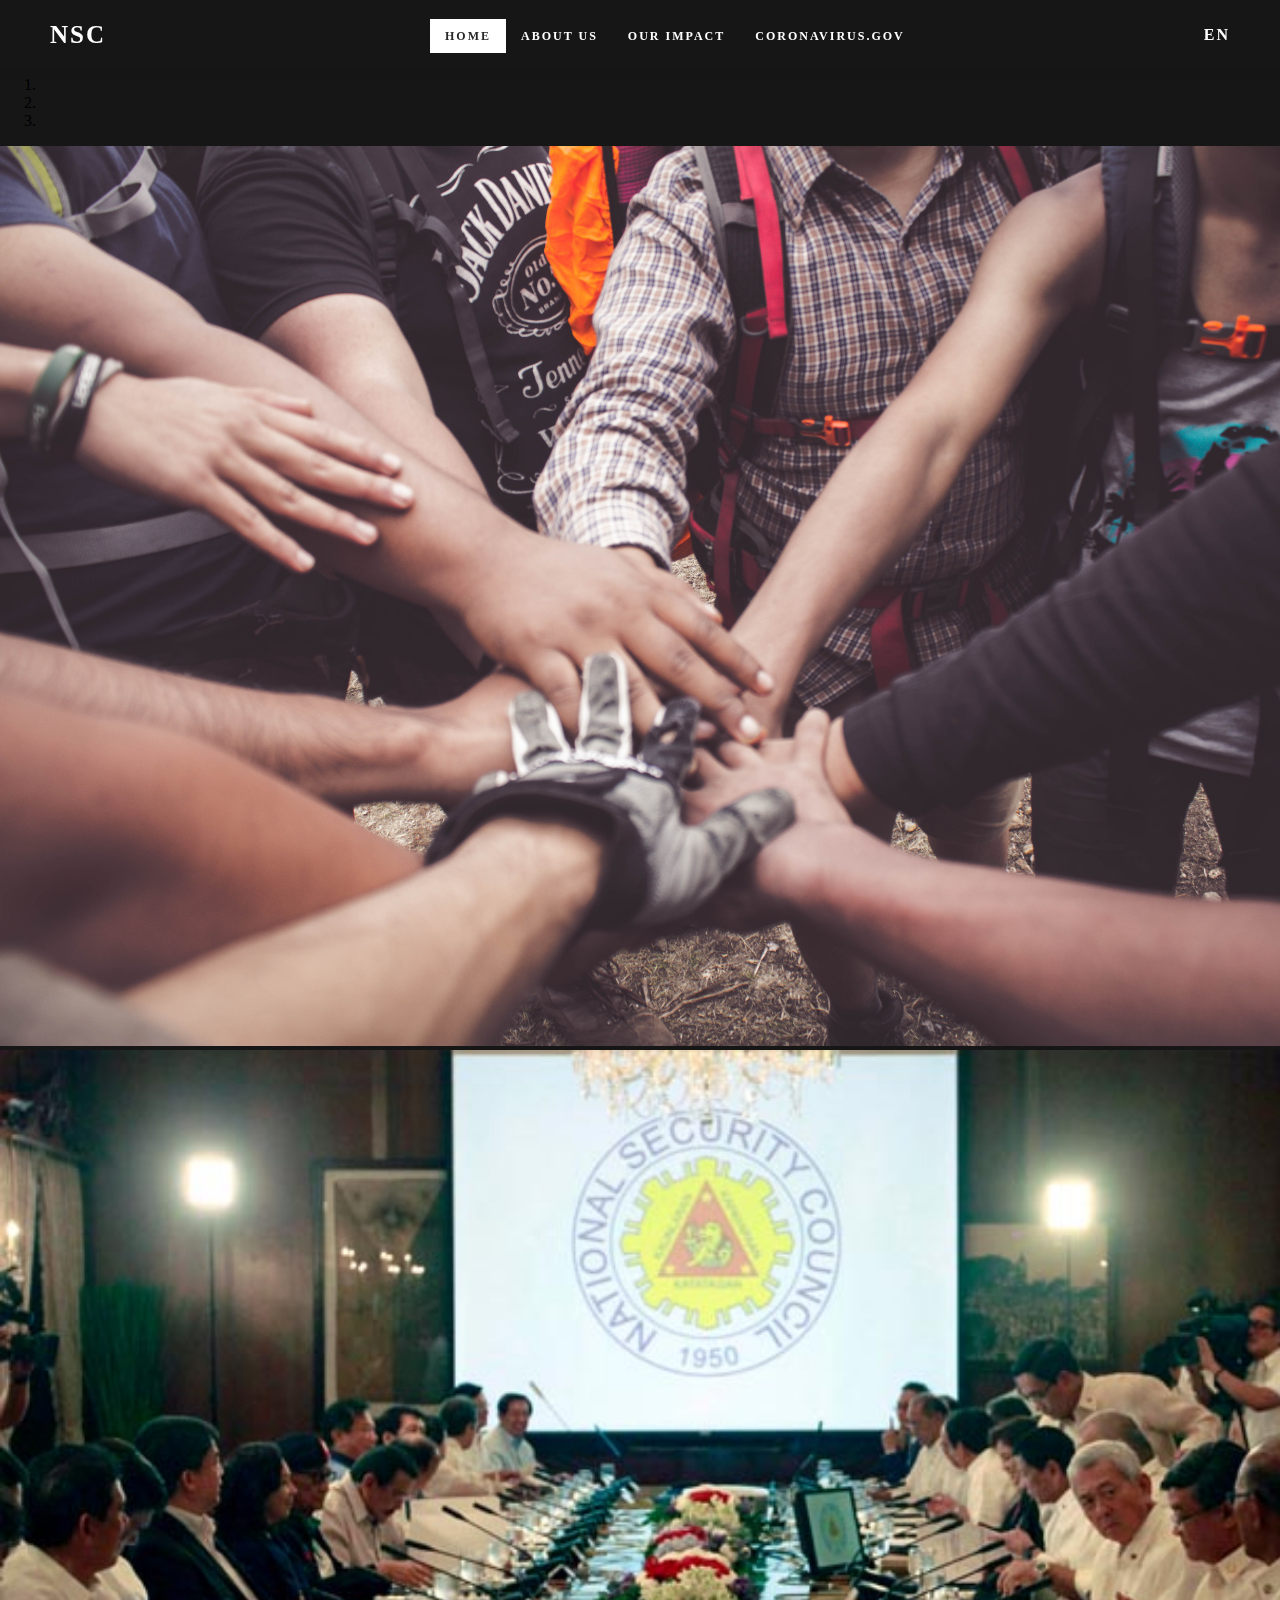
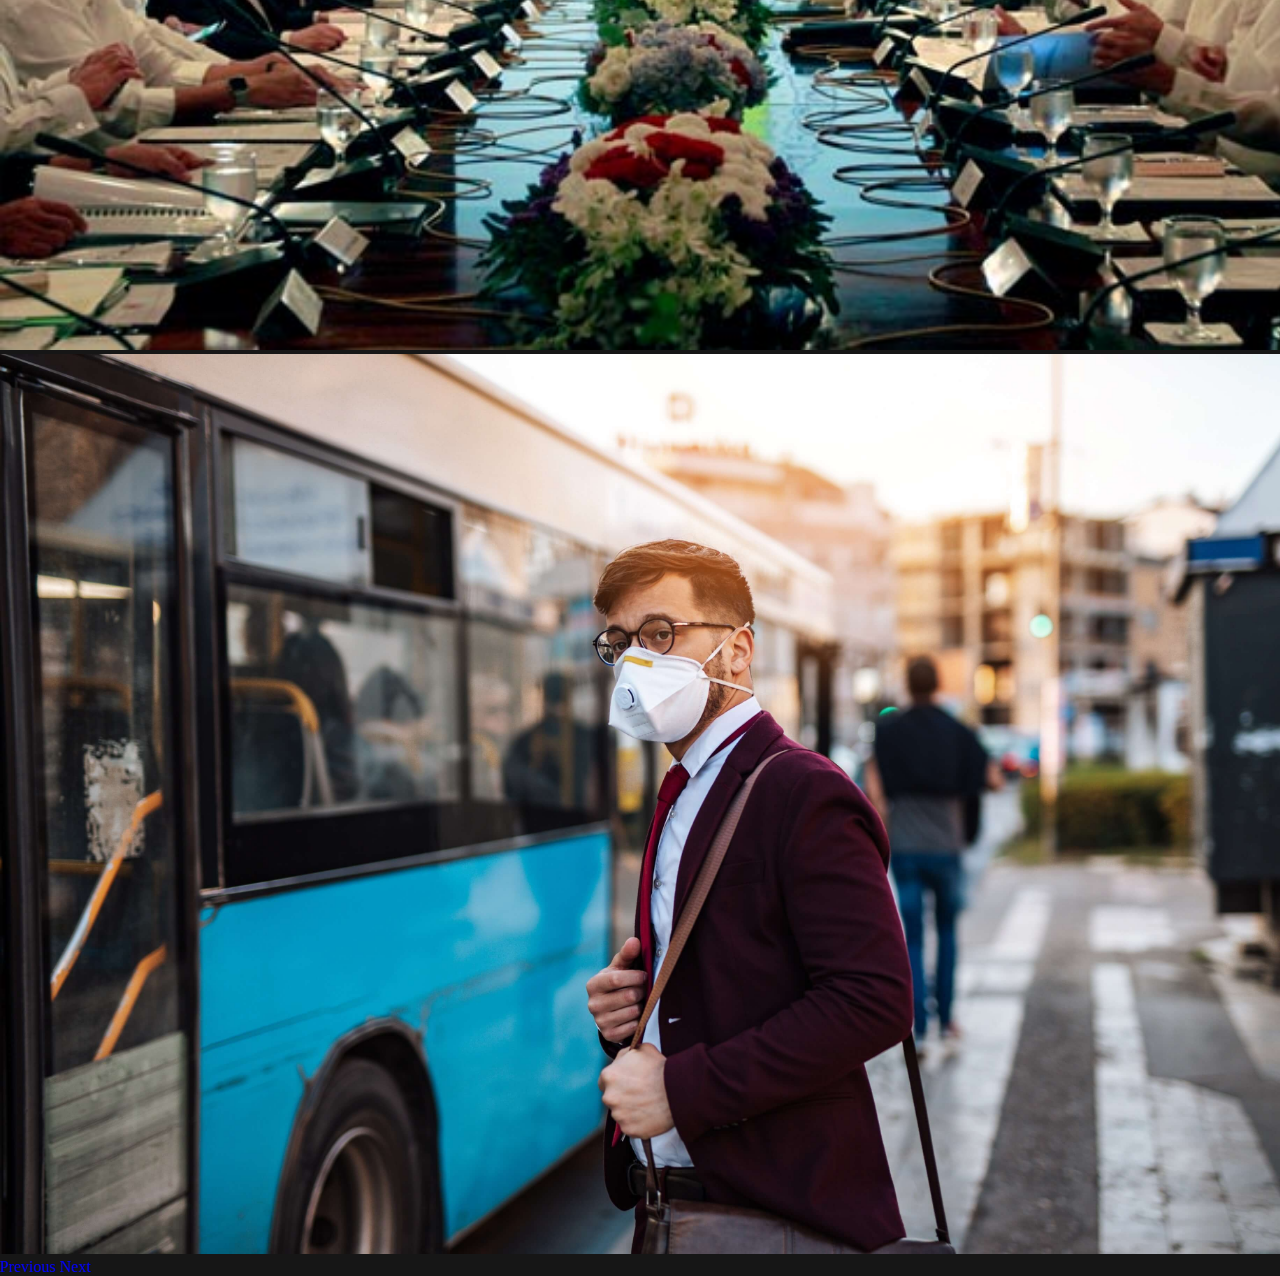
==== index.html @ 55506582 "Add files via upload" ====
<!DOCTYPE html>
<html lang="en">

<head>
    <!-- Required meta tags -->
    <meta charset="utf-8">
    <meta http-equiv="X-UA-Compatible" content="IE-edge">
    <meta name="viewport" content="width=device-width, initial-scale=1">

    <!-- Bootstrap CSS -->
    <link rel="stylesheet" href="https://stackpath.bootstrapcdn.com/bootstrap/5.0.0-alpha2/css/bootstrap.min.css" integrity="sha384-DhY6onE6f3zzKbjUPRc2hOzGAdEf4/Dz+WJwBvEYL/lkkIsI3ihufq9hk9K4lVoK" crossorigin="anonymous">
    <!-- Custom CSS -->
    <link rel="stylesheet" href="css/style.css">

    <title>National Security Council</title>
</head>

<body>
    <section id="main">
        <!--navigation-------------------------------->
        <nav>
            <!--logo--->
            <a href="#" class="logo">NSC</a>
            <!--menu--------->
            <div class="toggle"></div>
            <ul class="menu">
                <li class="active"><a href="#main">Home</a></li>
                <li><a href="#about">About Us</a></li>
                <li><a href="#impact">Our Impact</a></li>
                <li><a href="">Coronavirus.gov</a></li>
            </ul>
            <!--dropdown-->
            <a href="#" class="lang">En</a>
        </nav>
    </section>
    <!-- slider -->
    <div id="carouselExampleIndicators" class="carousel slide" data-ride="carousel">
        <ol class="carousel-indicators">
            <li data-target="#carouselExampleIndicators" data-slide-to="0" class="active"></li>
            <li data-target="#carouselExampleIndicators" data-slide-to="1"></li>
            <li data-target="#carouselExampleIndicators" data-slide-to="2"></li>
        </ol>
        <div class="carousel-inner">
            <div class="carousel-item active">
                <img src="assets/slide1.jpg" class="d-block w-100" alt="img-1">
                <div class="carousel-caption d-block">

                </div>
            </div>
            <div class="carousel-item">
                <img src="assets/slide.jpg" class="d-block w-100" alt="img-2">
                <div class="carousel-caption d-block">

                </div>
            </div>
            <div class="carousel-item">
                <img src="assets/slide2.jpg" class="d-block w-100" alt="img-3">
                <div class="carousel-caption d-block">

                </div>
            </div>
        </div>
        <a class="carousel-control-prev" href="#carouselExampleIndicators" role="button" data-slide="prev">
            <span class="carousel-control-prev-icon" aria-hidden="true"></span>
            <span class="visually-hidden">Previous</span>
        </a>
        <a class="carousel-control-next" href="#carouselExampleIndicators" role="button" data-slide="next">
            <span class="carousel-control-next-icon" aria-hidden="true"></span>
            <span class="visually-hidden">Next</span>
        </a>
    </div>
    <!-- Bootstrap JS -->
    <script src="https://stackpath.bootstrapcdn.com/bootstrap/5.0.0-alpha2/js/bootstrap.bundle.min.js" integrity="sha384-BOsAfwzjNJHrJ8cZidOg56tcQWfp6y72vEJ8xQ9w6Quywb24iOsW913URv1IS4GD" crossorigin="anonymous"></script>

</body>

</html>
---- css/style.css ----
body {
    margin: 0px;
    padding: 0px;
    background-color: #161616;
}

ul {
    list-style: none;
}

a {
    text-decoration: none;
}

#main {
    padding: 30px 50px;
    position: relative;
}

nav {
    display: flex;
    justify-content: space-between;
    align-items: center;
    text-transform: uppercase;
    font-weight: 600;
    letter-spacing: 2px;
    font-family: calibri;
    position: fixed;
    top: 0;
    left: 0;
    width: 100%;
    box-sizing: border-box;
    padding: 10px 50px;
    background-color: #161616;
    box-shadow: 2px 2px 12px rgba(0, 0, 0, 0.05);
    z-index: 1;
}

.menu {
    display: flex;
}

.menu li a {
    padding: 10px 15px;
    color: #FFF;
    font-size: 12px;
}

.lang {
    color: #FFF;
}

.logo {
    font-size: 25px;
    font-weight: bold;
    color: #FFF;
    font-family: Poppins;
}

.toggle {
    display: none;
}

.active a,
.menu li a:hover {
    background-color: #FFF;
    color: #292929!important;
    font-weight: bold;
    transition: all ease 0.4s;
}

img {
    height: 100vh;
}

@media screen and (max-width: 500px) {
    img {
        height: 300px;
    }
}
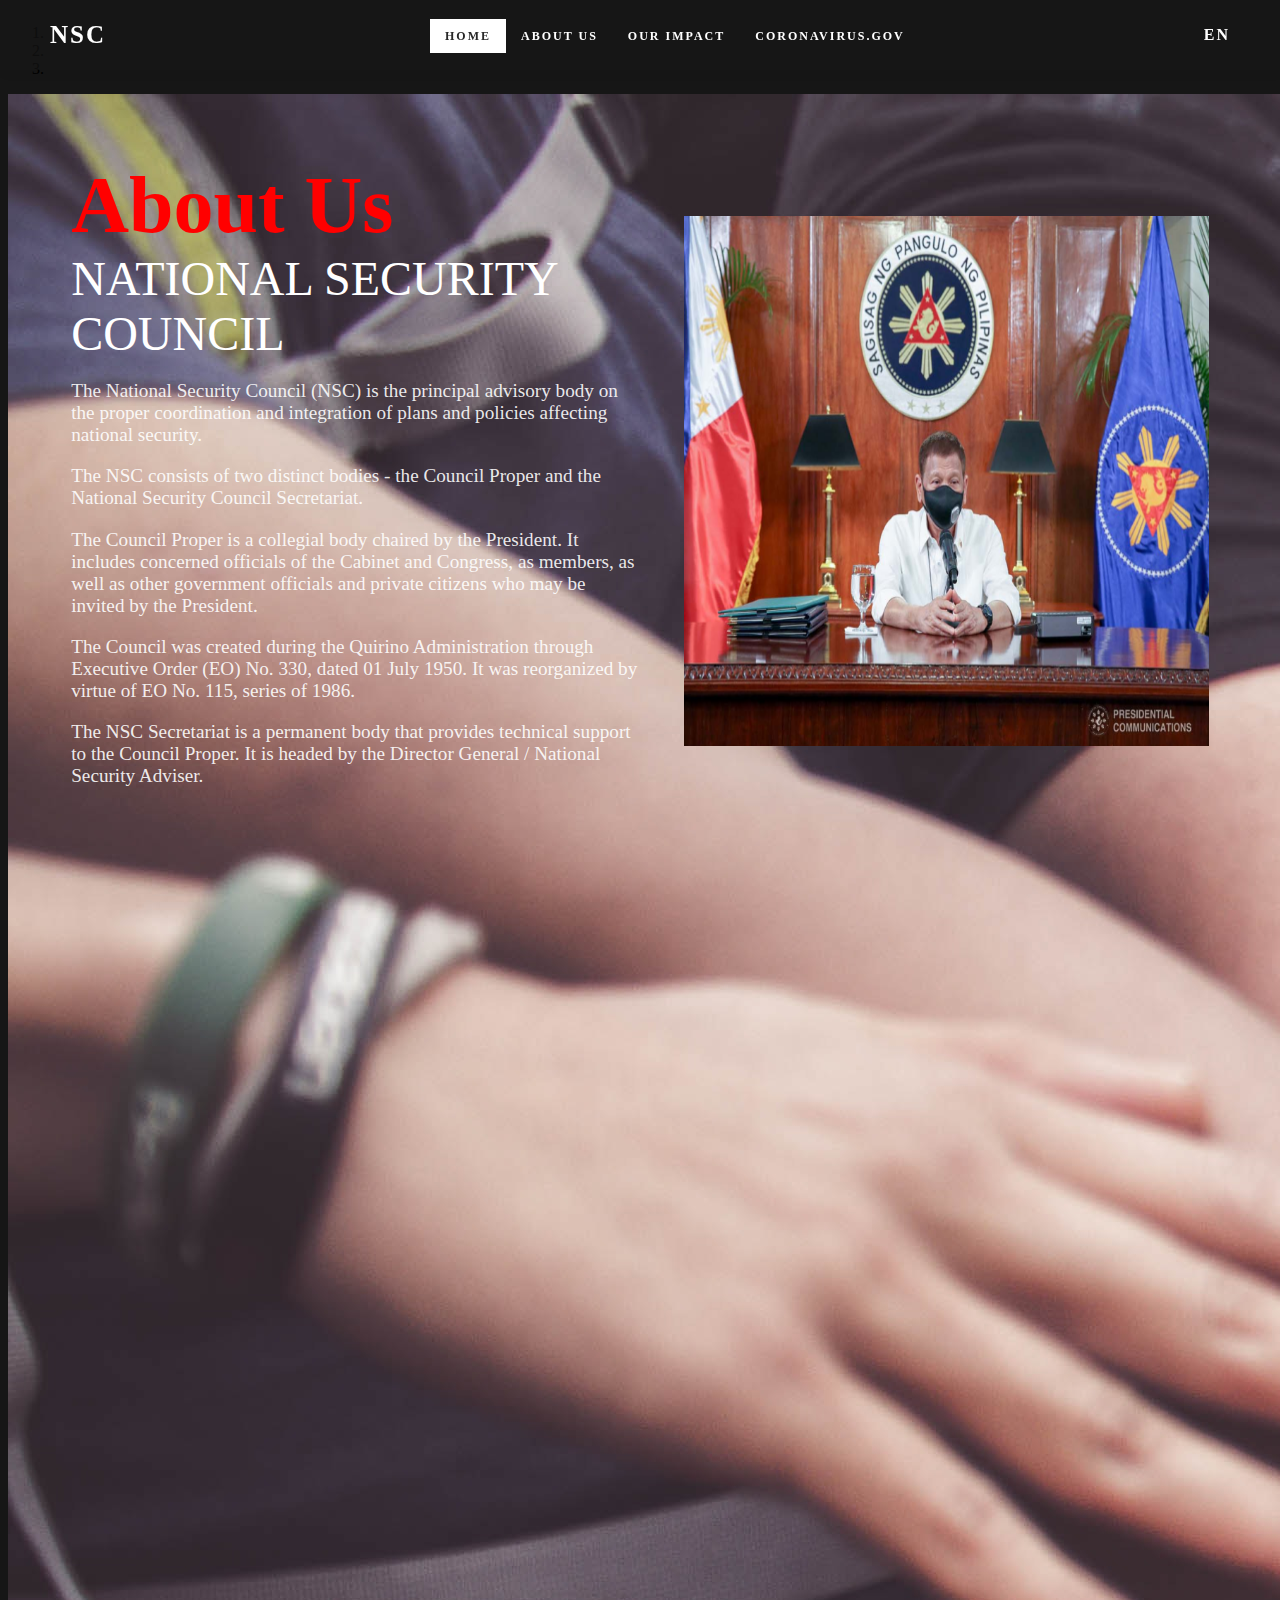
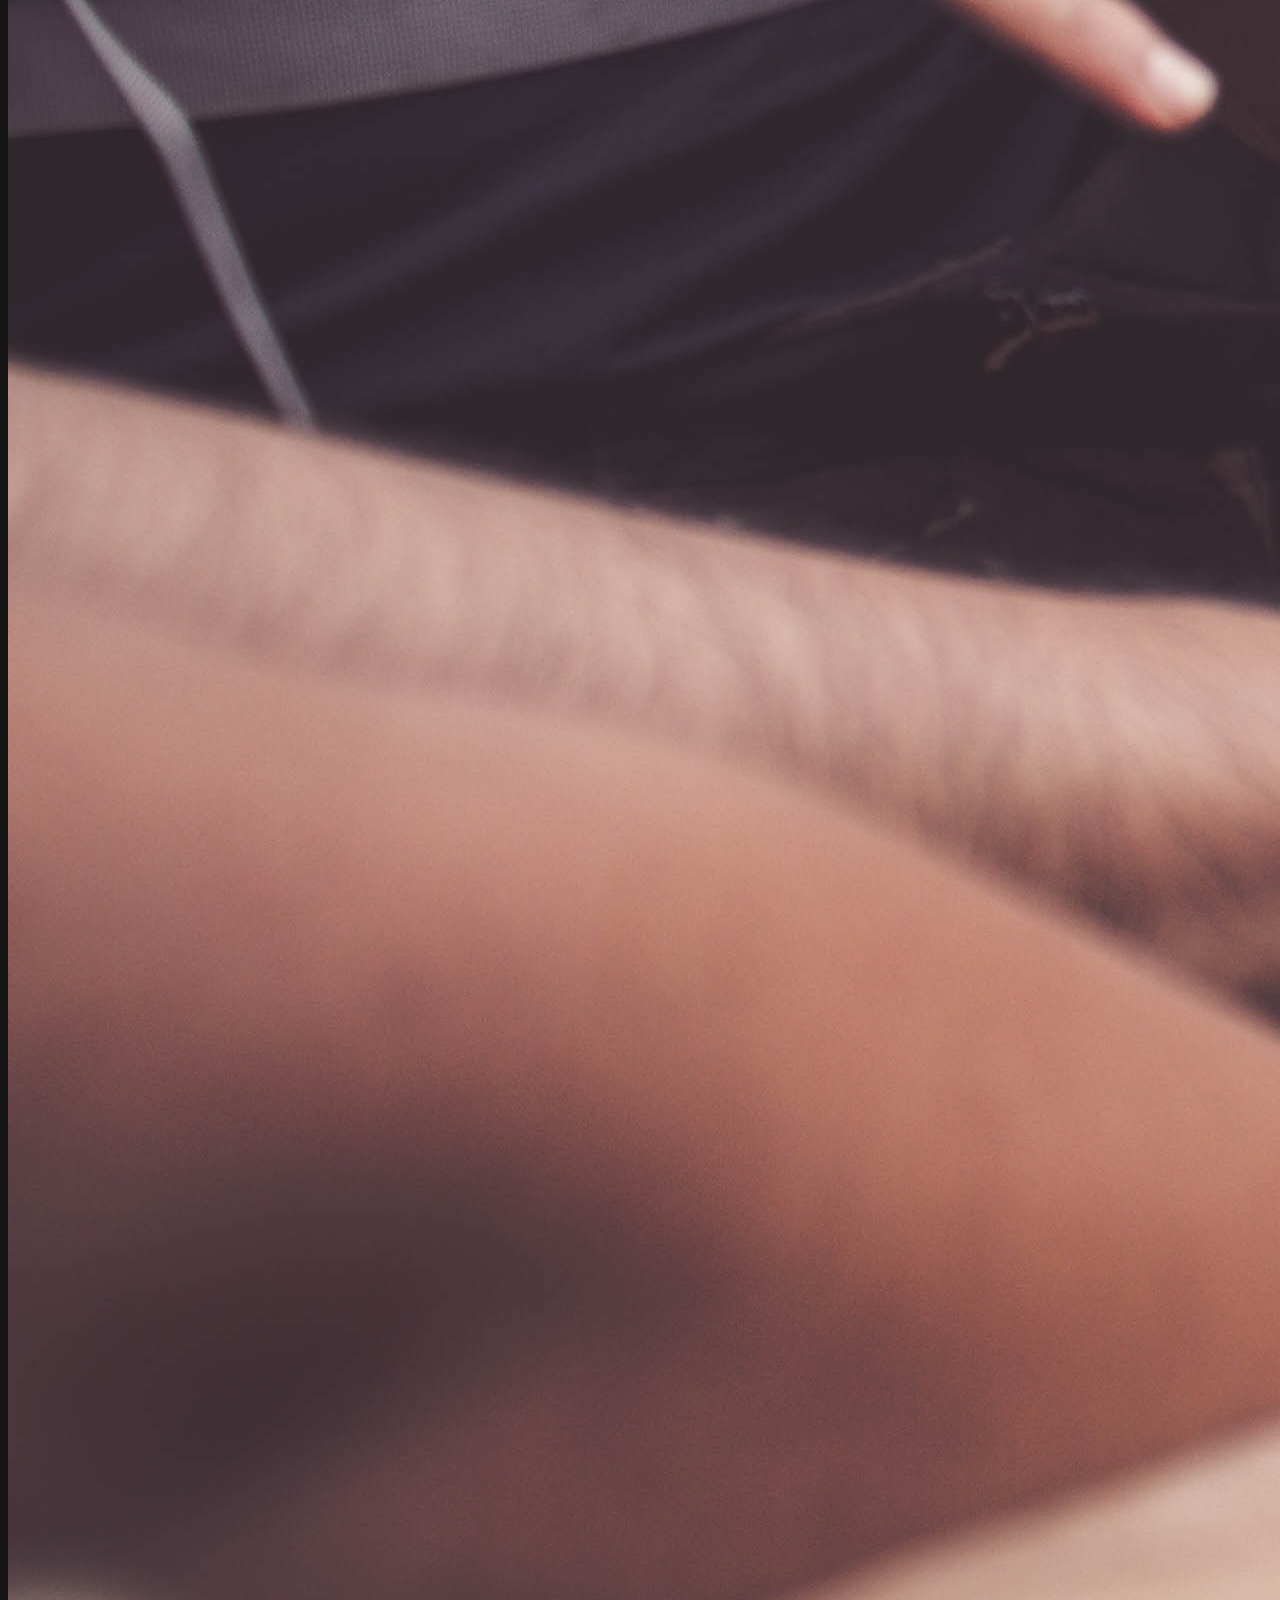
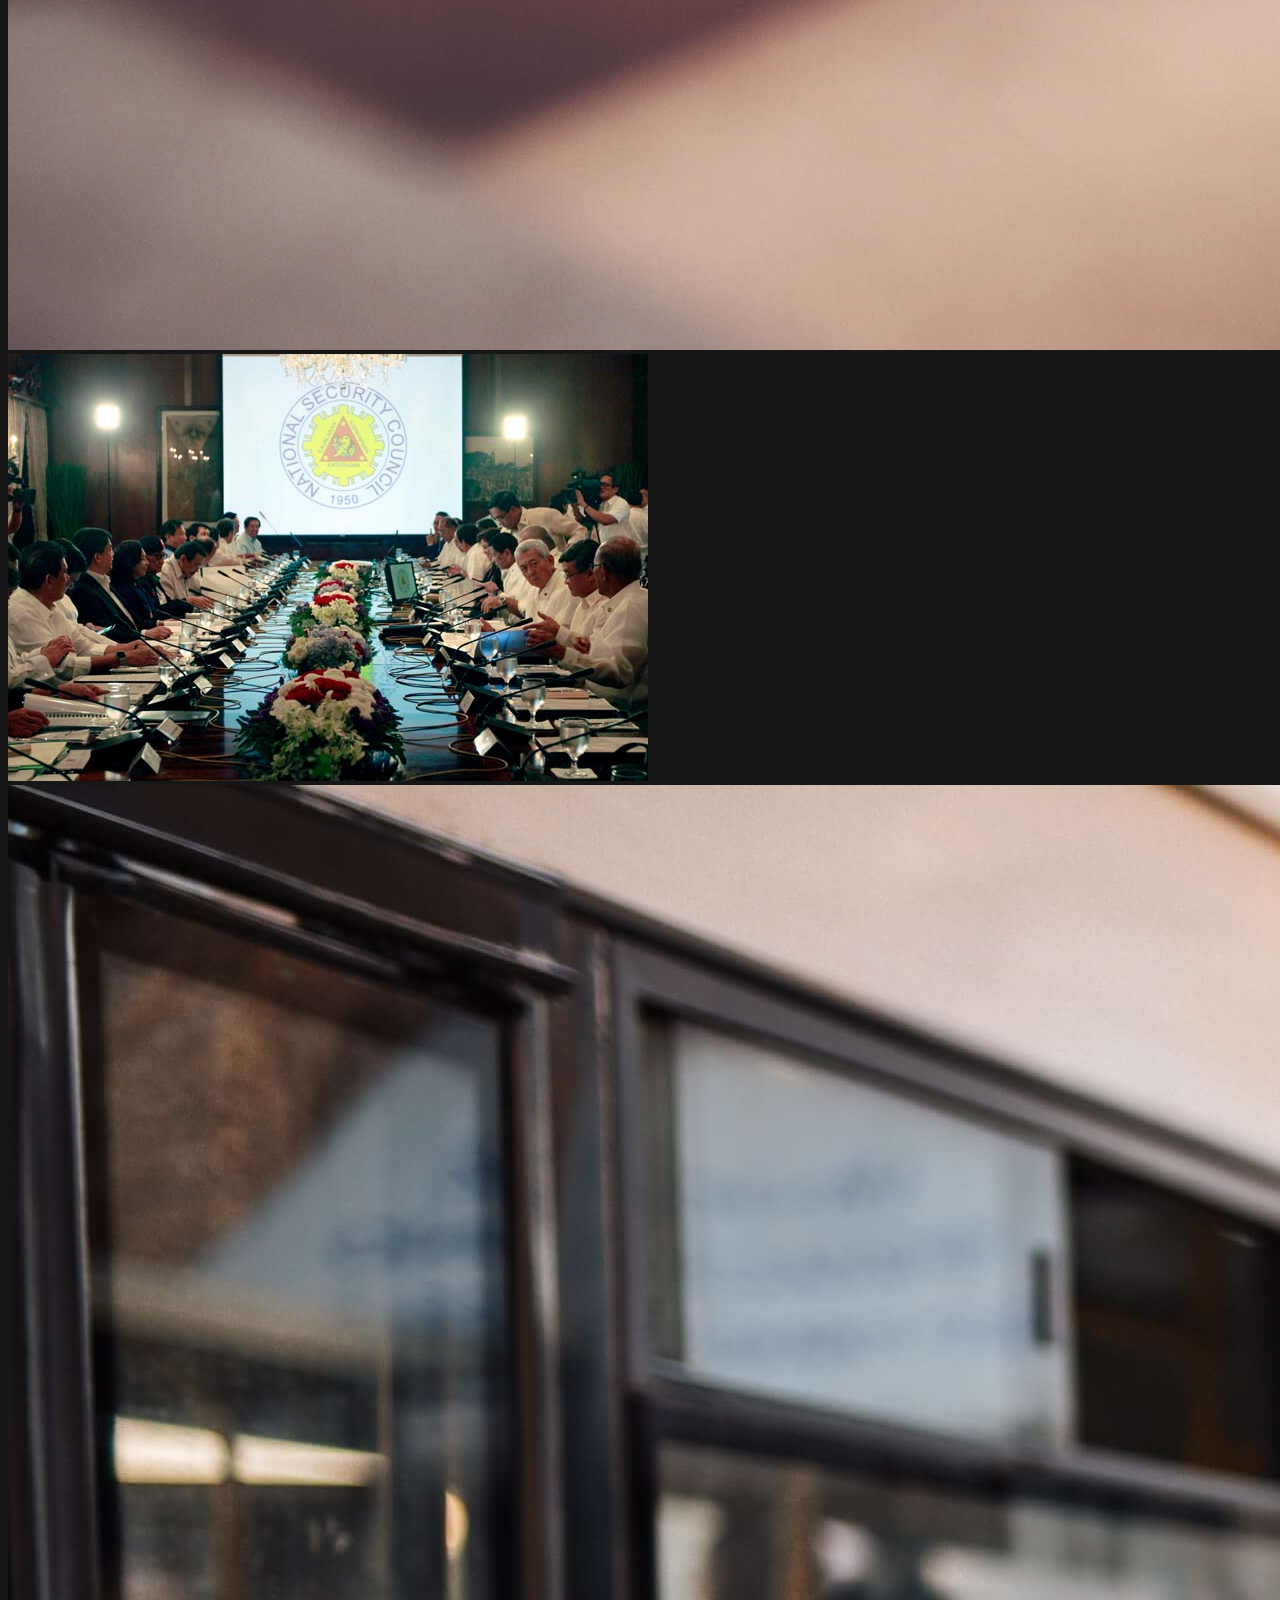
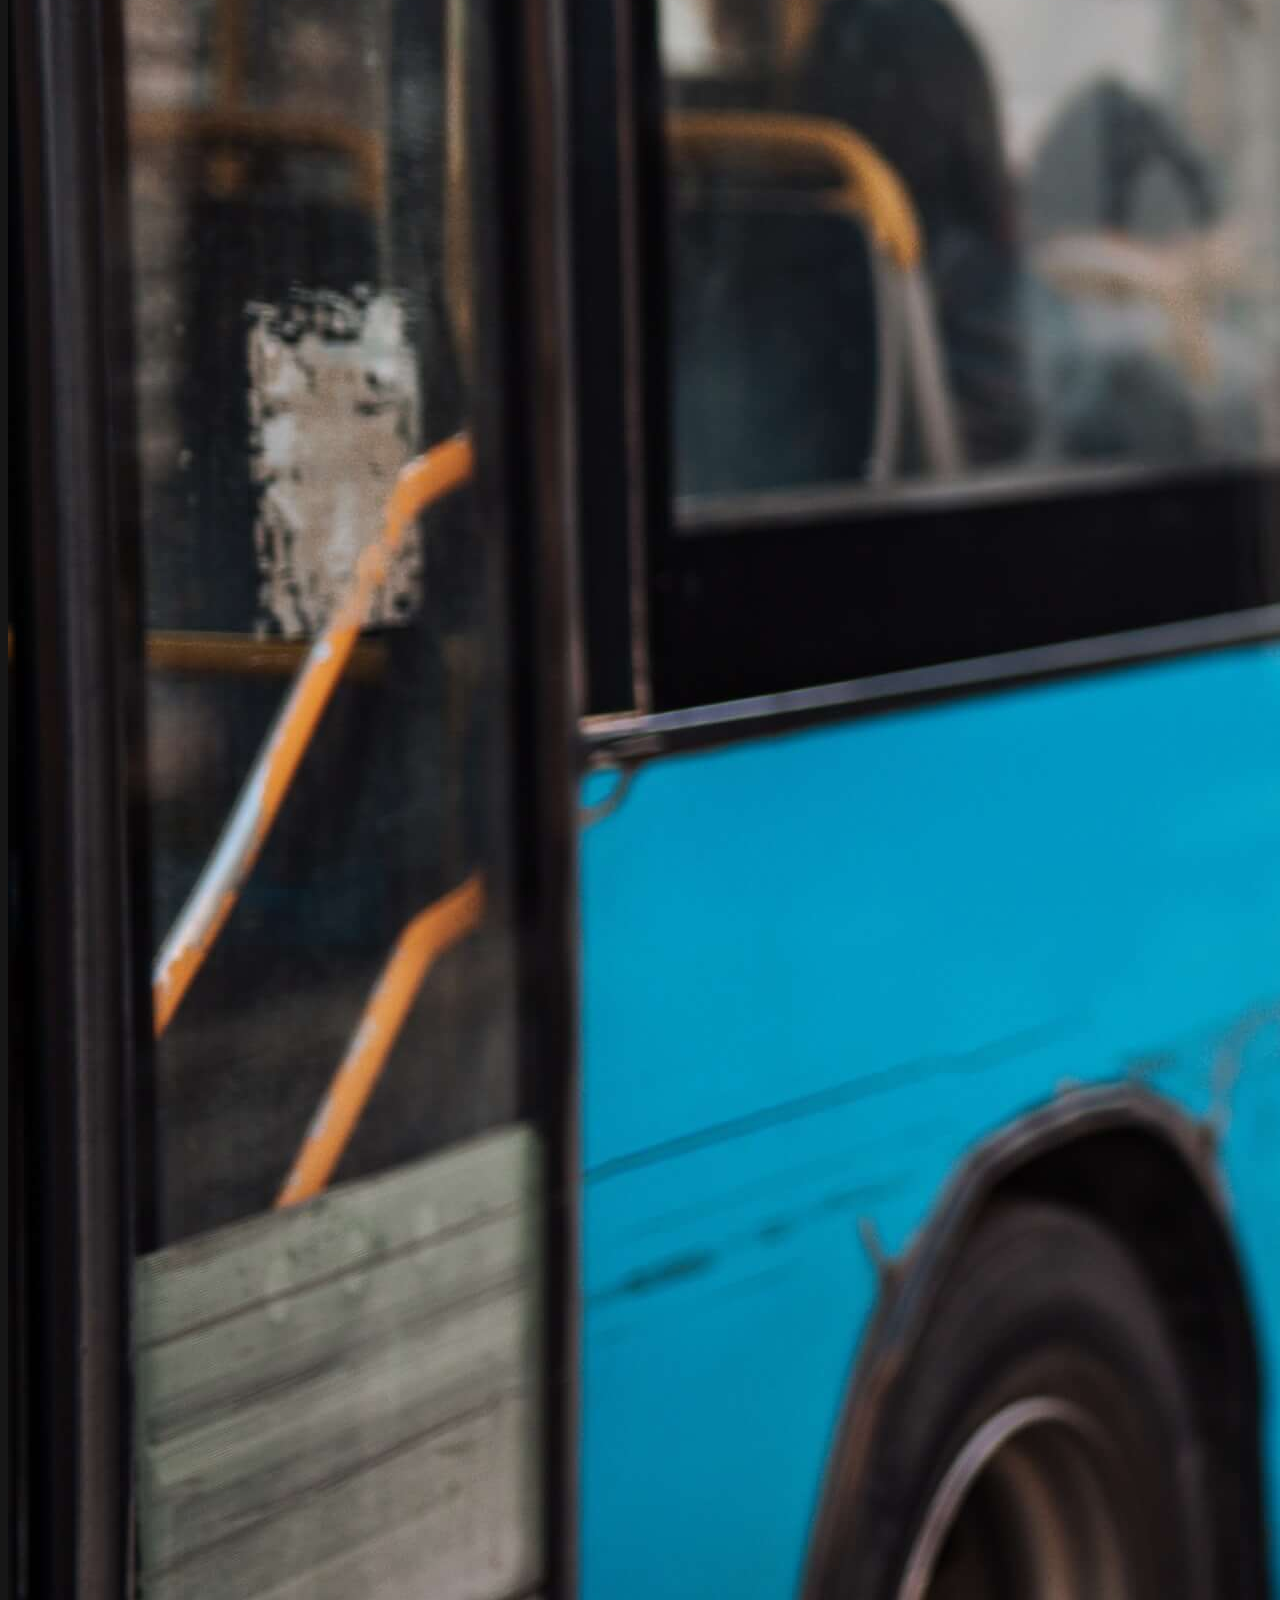
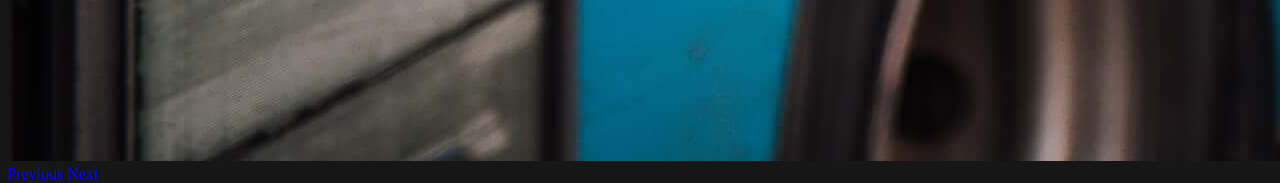
==== commit f98c4d39: "Add files via upload" ====
--- a/index.html
+++ b/index.html
@@ -16,7 +16,7 @@
 </head>
 
 <body>
-    <section id="main">
+    <header>
         <!--navigation-------------------------------->
         <nav>
             <!--logo--->
@@ -32,46 +32,64 @@
             <!--dropdown-->
             <a href="#" class="lang">En</a>
         </nav>
-    </section>
-    <!-- slider -->
-    <div id="carouselExampleIndicators" class="carousel slide" data-ride="carousel">
-        <ol class="carousel-indicators">
-            <li data-target="#carouselExampleIndicators" data-slide-to="0" class="active"></li>
-            <li data-target="#carouselExampleIndicators" data-slide-to="1"></li>
-            <li data-target="#carouselExampleIndicators" data-slide-to="2"></li>
-        </ol>
-        <div class="carousel-inner">
-            <div class="carousel-item active">
-                <img src="assets/slide1.jpg" class="d-block w-100" alt="img-1">
-                <div class="carousel-caption d-block">
+    </header>
+    <section id="main">
+        <!-- slider -->
+        <div id="carouselExampleIndicators" class="carousel slide" data-ride="carousel">
+            <ol class="carousel-indicators">
+                <li data-target="#carouselExampleIndicators" data-slide-to="0" class="active"></li>
+                <li data-target="#carouselExampleIndicators" data-slide-to="1"></li>
+                <li data-target="#carouselExampleIndicators" data-slide-to="2"></li>
+            </ol>
+            <div class="carousel-inner">
+                <div class="carousel-item active">
+                    <img src="assets/slide1.jpg" class="d-block w-100" alt="img-1">
+                    <div class="carousel-caption d-block">
 
+                    </div>
+                </div>
+                <div class="carousel-item">
+                    <img src="assets/slide.jpg" class="d-block w-100" alt="img-2">
+                    <div class="carousel-caption d-block">
+
+                    </div>
+                </div>
+                <div class="carousel-item">
+                    <img src="assets/slide2.jpg" class="d-block w-100" alt="img-3">
+                    <div class="carousel-caption d-block">
+
+                    </div>
                 </div>
             </div>
-            <div class="carousel-item">
-                <img src="assets/slide.jpg" class="d-block w-100" alt="img-2">
-                <div class="carousel-caption d-block">
-
-                </div>
-            </div>
-            <div class="carousel-item">
-                <img src="assets/slide2.jpg" class="d-block w-100" alt="img-3">
-                <div class="carousel-caption d-block">
-
-                </div>
-            </div>
+            <a class="carousel-control-prev" href="#carouselExampleIndicators" role="button" data-slide="prev">
+                <span class="carousel-control-prev-icon" aria-hidden="true"></span>
+                <span class="visually-hidden">Previous</span>
+            </a>
+            <a class="carousel-control-next" href="#carouselExampleIndicators" role="button" data-slide="next">
+                <span class="carousel-control-next-icon" aria-hidden="true"></span>
+                <span class="visually-hidden">Next</span>
+            </a>
         </div>
-        <a class="carousel-control-prev" href="#carouselExampleIndicators" role="button" data-slide="prev">
-            <span class="carousel-control-prev-icon" aria-hidden="true"></span>
-            <span class="visually-hidden">Previous</span>
-        </a>
-        <a class="carousel-control-next" href="#carouselExampleIndicators" role="button" data-slide="next">
-            <span class="carousel-control-next-icon" aria-hidden="true"></span>
-            <span class="visually-hidden">Next</span>
-        </a>
-    </div>
-    <!-- Bootstrap JS -->
-    <script src="https://stackpath.bootstrapcdn.com/bootstrap/5.0.0-alpha2/js/bootstrap.bundle.min.js" integrity="sha384-BOsAfwzjNJHrJ8cZidOg56tcQWfp6y72vEJ8xQ9w6Quywb24iOsW913URv1IS4GD" crossorigin="anonymous"></script>
-
+        <!-- Bootstrap JS -->
+        <script src="https://stackpath.bootstrapcdn.com/bootstrap/5.0.0-alpha2/js/bootstrap.bundle.min.js" integrity="sha384-BOsAfwzjNJHrJ8cZidOg56tcQWfp6y72vEJ8xQ9w6Quywb24iOsW913URv1IS4GD" crossorigin="anonymous"></script>
+        <!--about----------------------->
+    </section>
+    <section id="about">
+        <!--text---------------------->
+        <div class="about-text">
+            <h1>About Us</h1>
+            <h2>NATIONAL SECURITY COUNCIL</h2>
+            <p>The National Security Council (NSC) is the principal advisory body on the proper coordination and integration of plans and policies affecting national security.</p>
+            <p>The NSC consists of two distinct bodies - the Council Proper and the National Security Council Secretariat.</p>
+            <p>The Council Proper is a collegial body chaired by the President. It includes concerned officials of the Cabinet and Congress, as members, as well as other government officials and private citizens who may be invited by the President.</p>
+            <p>The Council was created during the Quirino Administration through Executive Order (EO) No. 330, dated 01 July 1950. It was reorganized by virtue of EO No. 115, series of 1986.</p>
+            <p>The NSC Secretariat is a permanent body that provides technical support to the Council Proper. It is headed by the Director General / National Security Adviser.</p>
+        </div>
+        <!--about-model----------------->
+        <div class="about-model">
+            <img alt="model" width="525" height="530" src="assets/pres.png" />
+        </div>
+    </section>
 </body>
 
 </html>--- a/css/style.css
+++ b/css/style.css
@@ -1,7 +1,6 @@
-body {
-    margin: 0px;
-    padding: 0px;
-    background-color: #161616;
+header {
+    z-index: 1;
+    position: fixed;
 }
 
 ul {
@@ -10,11 +9,6 @@
 
 a {
     text-decoration: none;
-}
-
-#main {
-    padding: 30px 50px;
-    position: relative;
 }
 
 nav {
@@ -31,23 +25,9 @@
     width: 100%;
     box-sizing: border-box;
     padding: 10px 50px;
-    background-color: #161616;
+    background-color: #1616169d;
     box-shadow: 2px 2px 12px rgba(0, 0, 0, 0.05);
     z-index: 1;
-}
-
-.menu {
-    display: flex;
-}
-
-.menu li a {
-    padding: 10px 15px;
-    color: #FFF;
-    font-size: 12px;
-}
-
-.lang {
-    color: #FFF;
 }
 
 .logo {
@@ -69,12 +49,73 @@
     transition: all ease 0.4s;
 }
 
-img {
+body {
+    background-color: #161616;
+    min-height: 100vh;
+    display: flex;
+}
+
+#main {
+    position: absolute;
+    width: 100%;
     height: 100vh;
+    box-sizing: border-box;
+}
+
+.menu {
+    display: flex;
+}
+
+.menu li a {
+    padding: 10px 15px;
+    color: #FFF;
+    font-size: 12px;
+}
+
+.lang {
+    color: #FFF;
 }
 
 @media screen and (max-width: 500px) {
     img {
         height: 300px;
     }
+}
+
+#about {
+    width: 100%;
+    height: 100vh;
+    box-sizing: border-box;
+    display: flex;
+    align-items: center;
+    justify-content: space-between;
+    padding: 50px 5% 0px 5%;
+    position: relative;
+}
+
+.about-text {
+    font-family: calibri;
+    width: 50%;
+}
+
+.about-text h1 {
+    font-size: 5rem;
+    color: red;
+}
+
+.about-text h2 {
+    font-size: 3rem;
+    color: #FFFFFF;
+    font-weight: 400;
+}
+
+.about-text h1,
+h2 {
+    margin: 0px;
+    padding: 0px;
+}
+
+.about-text p {
+    font-size: 1.2rem;
+    color: rgba(255, 255, 255, 0.90);
 }